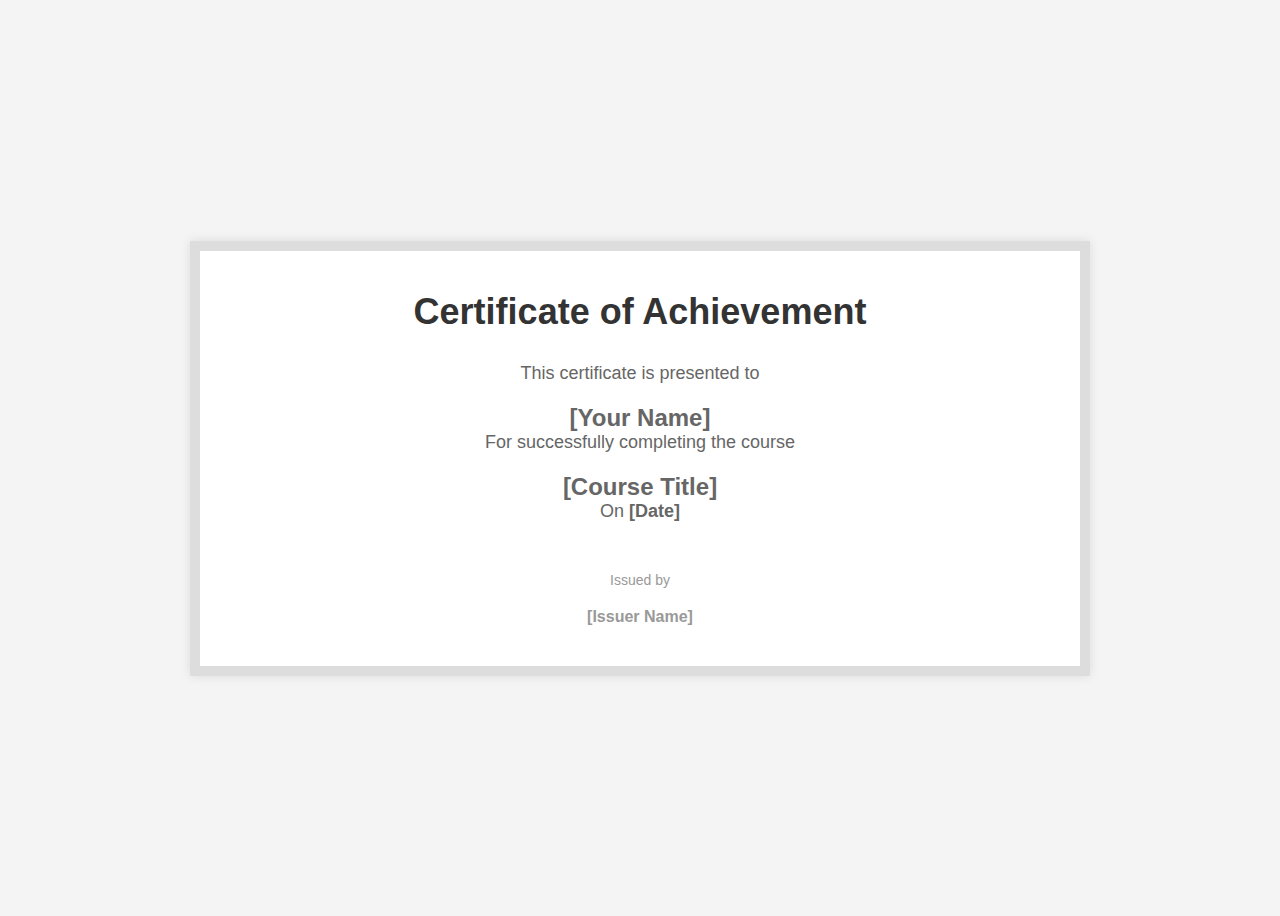
==== certificates.html @ dc4f0c5b "Create certificates.html" ====
<!DOCTYPE html>
<html lang="en">
<head>
  <meta charset="UTF-8">
  <meta name="viewport" content="width=device-width, initial-scale=1.0">
  <title>Certificate of Achievement</title>
  <style>
    body {
      font-family: 'Arial', sans-serif;
      display: flex;
      justify-content: center;
      align-items: center;
      height: 100vh;
      background-color: #f4f4f4;
    }
    .certificate-container {
      background-color: white;
      padding: 40px;
      border: 10px solid #ddd;
      box-shadow: 0 0 10px rgba(0, 0, 0, 0.1);
      width: 800px;
      text-align: center;
    }
    .certificate-title {
      font-size: 36px;
      font-weight: bold;
      color: #333;
    }
    .certificate-content {
      margin-top: 30px;
      font-size: 18px;
      color: #666;
    }
    .certificate-recipient {
      font-size: 24px;
      font-weight: bold;
      margin-top: 20px;
    }
    .certificate-footer {
      margin-top: 50px;
      font-size: 14px;
      color: #999;
    }
    .certificate-issuer {
      font-size: 16px;
      font-weight: bold;
      margin-top: 20px;
    }
  </style>
</head>
<body>
  <div class="certificate-container">
    <div class="certificate-title">Certificate of Achievement</div>
    <div class="certificate-content">
      This certificate is presented to
      <div class="certificate-recipient">[Your Name]</div>
      For successfully completing the course
      <div class="certificate-recipient">[Course Title]</div>
      On <strong>[Date]</strong>
    </div>
    <div class="certificate-footer">
      Issued by
      <div class="certificate-issuer">[Issuer Name]</div>
    </div>
  </div>
</body>
</html>
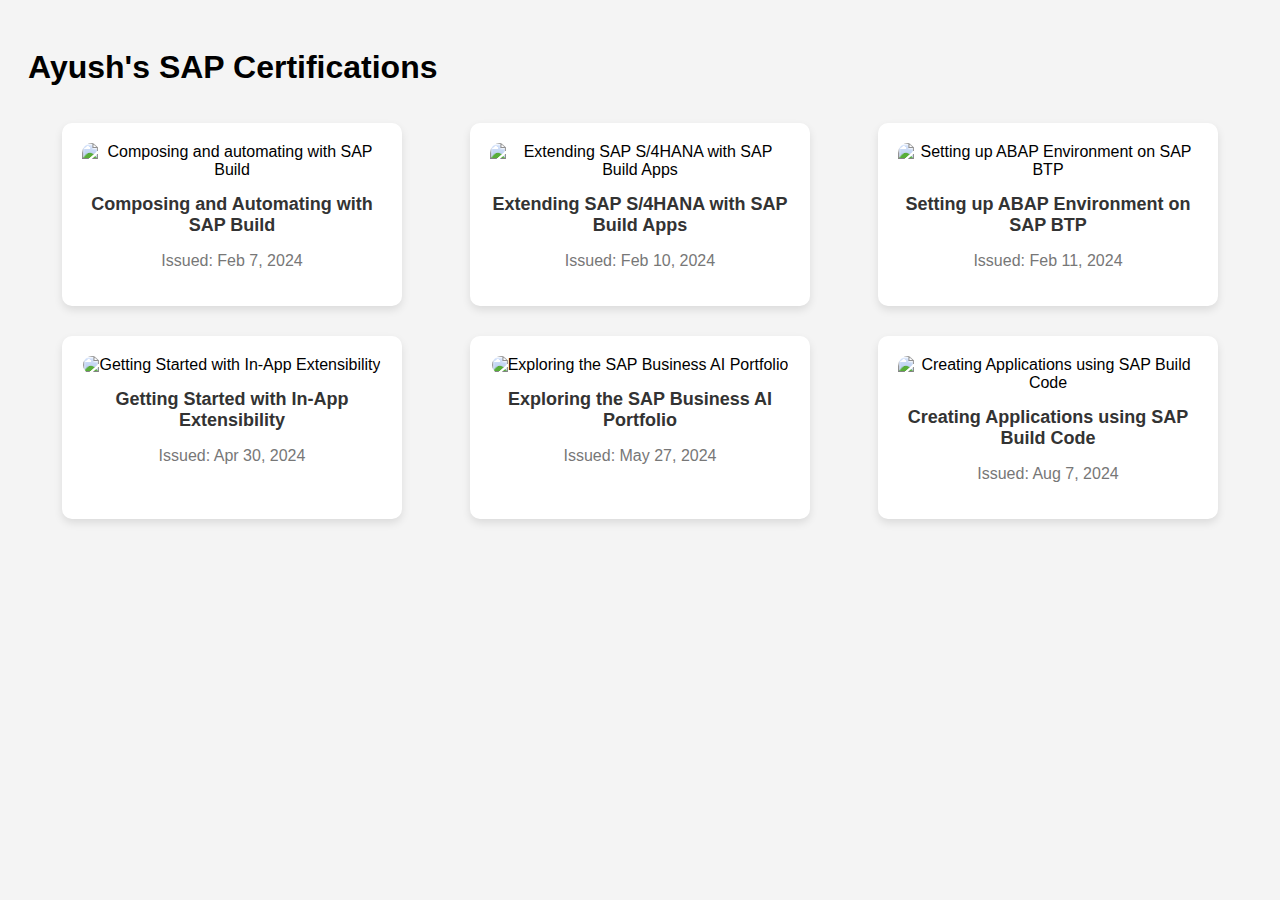
==== commit e17506fe: "Update certificates.html" ====
--- a/certificates.html
+++ b/certificates.html
@@ -3,65 +3,82 @@
 <head>
   <meta charset="UTF-8">
   <meta name="viewport" content="width=device-width, initial-scale=1.0">
-  <title>Certificate of Achievement</title>
+  <title>Ayush's Certifications</title>
   <style>
     body {
-      font-family: 'Arial', sans-serif;
+      font-family: Arial, sans-serif;
+      background-color: #f4f4f4;
+      padding: 20px;
+    }
+    .container {
       display: flex;
-      justify-content: center;
-      align-items: center;
-      height: 100vh;
-      background-color: #f4f4f4;
+      flex-wrap: wrap;
+      justify-content: space-around;
     }
-    .certificate-container {
+    .card {
       background-color: white;
-      padding: 40px;
-      border: 10px solid #ddd;
-      box-shadow: 0 0 10px rgba(0, 0, 0, 0.1);
-      width: 800px;
+      width: 300px;
+      margin: 15px;
+      padding: 20px;
+      border-radius: 10px;
+      box-shadow: 0 4px 8px rgba(0, 0, 0, 0.1);
       text-align: center;
     }
-    .certificate-title {
-      font-size: 36px;
-      font-weight: bold;
+    .card img {
+      max-width: 100%;
+      border-radius: 10px;
+    }
+    .card h3 {
+      font-size: 18px;
       color: #333;
+      margin: 15px 0;
     }
-    .certificate-content {
-      margin-top: 30px;
-      font-size: 18px;
-      color: #666;
-    }
-    .certificate-recipient {
-      font-size: 24px;
-      font-weight: bold;
-      margin-top: 20px;
-    }
-    .certificate-footer {
-      margin-top: 50px;
-      font-size: 14px;
-      color: #999;
-    }
-    .certificate-issuer {
-      font-size: 16px;
-      font-weight: bold;
-      margin-top: 20px;
+    .card p {
+      color: #777;
     }
   </style>
 </head>
 <body>
-  <div class="certificate-container">
-    <div class="certificate-title">Certificate of Achievement</div>
-    <div class="certificate-content">
-      This certificate is presented to
-      <div class="certificate-recipient">[Your Name]</div>
-      For successfully completing the course
-      <div class="certificate-recipient">[Course Title]</div>
-      On <strong>[Date]</strong>
-    </div>
-    <div class="certificate-footer">
-      Issued by
-      <div class="certificate-issuer">[Issuer Name]</div>
-    </div>
+
+<h1>Ayush's SAP Certifications</h1>
+
+<div class="container">
+  <div class="card">
+    <img src="cert1.png" alt="Composing and automating with SAP Build">
+    <h3>Composing and Automating with SAP Build</h3>
+    <p>Issued: Feb 7, 2024</p>
   </div>
+
+  <div class="card">
+    <img src="cert2.png" alt="Extending SAP S/4HANA with SAP Build Apps">
+    <h3>Extending SAP S/4HANA with SAP Build Apps</h3>
+    <p>Issued: Feb 10, 2024</p>
+  </div>
+
+  <div class="card">
+    <img src="cert3.png" alt="Setting up ABAP Environment on SAP BTP">
+    <h3>Setting up ABAP Environment on SAP BTP</h3>
+    <p>Issued: Feb 11, 2024</p>
+  </div>
+
+  <div class="card">
+    <img src="cert4.png" alt="Getting Started with In-App Extensibility">
+    <h3>Getting Started with In-App Extensibility</h3>
+    <p>Issued: Apr 30, 2024</p>
+  </div>
+
+  <div class="card">
+    <img src="cert5.png" alt="Exploring the SAP Business AI Portfolio">
+    <h3>Exploring the SAP Business AI Portfolio</h3>
+    <p>Issued: May 27, 2024</p>
+  </div>
+
+  <div class="card">
+    <img src="cert6.png" alt="Creating Applications using SAP Build Code">
+    <h3>Creating Applications using SAP Build Code</h3>
+    <p>Issued: Aug 7, 2024</p>
+  </div>
+</div>
+
 </body>
 </html>
